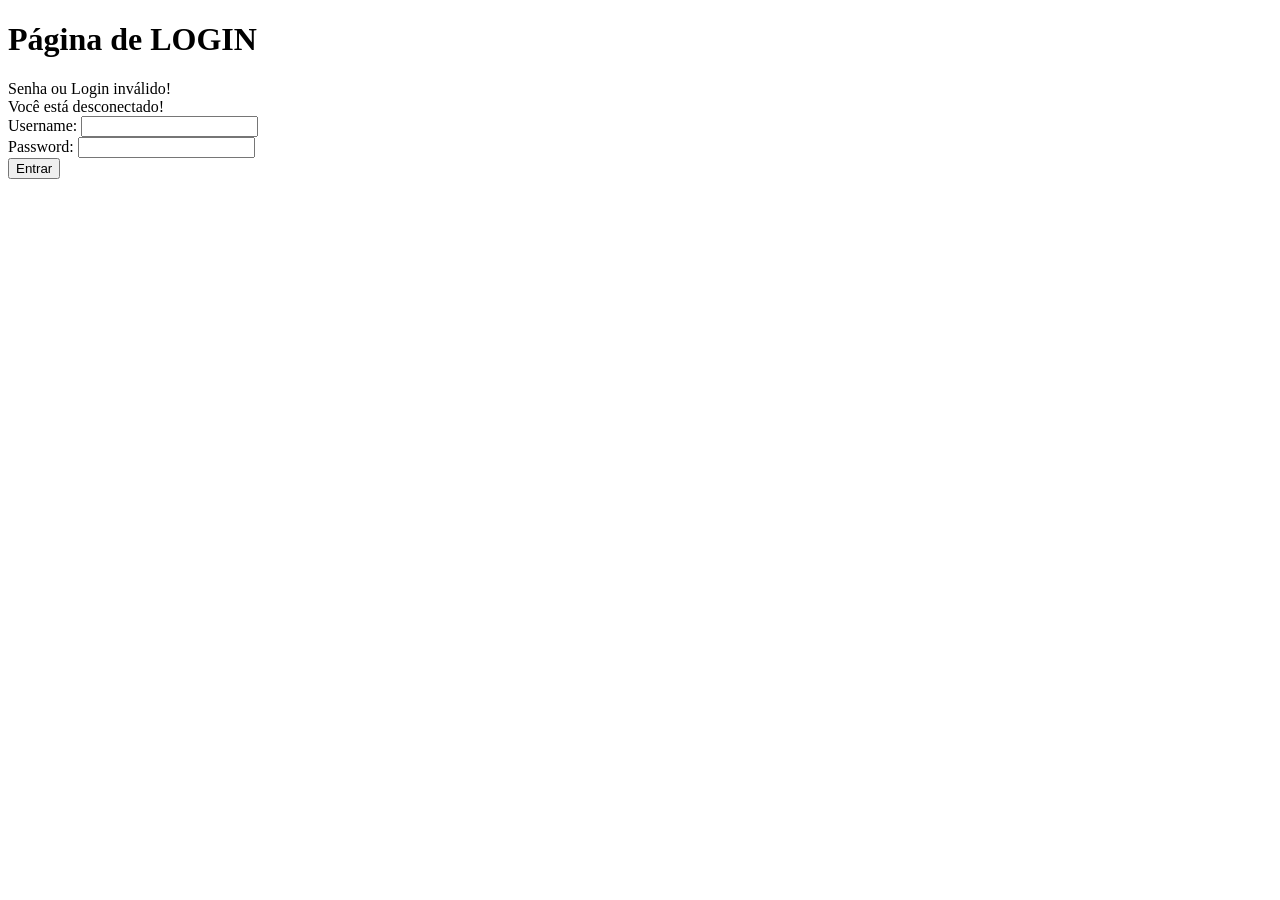
==== src/main/resources/templates/login.html @ d32ab02a "first commit 2" ====
<!DOCTYPE html>
<html xmlns="http://www.w3.org/1999/xhtml"
	xmlns:th="http://www.thymeleaf.org"
	xmlns:sec="http://www.thymeleaf.org/extras/spring-security">
<head>
    <meta charset="UTF-8">
    <meta name="viewport" content="width=device-width, initial-scale=1.0">
    <meta http-equiv="X-UA-Compatible" content="ie=edge">
    <title>Login</title>
<head>

</head>
<body>
	<h1>Página de LOGIN</h1>
	
	<div th:if="${param.error}">
		Senha ou Login inválido!
	</div>
	
	<div th:if="${param.logout}">
		Você está desconectado!
	</div>
	
	<form th:action="@{/login}" method="post">
		<div>
			<label>Username: <input type="text" name="username"/></label>
		</div>
		
		<div>
			<label>Password: <input type="password" name="password"/></label>
		</div>
	
		<div><input type="submit" value="Entrar"></div>
	
	</form>
	
</body>
</html>
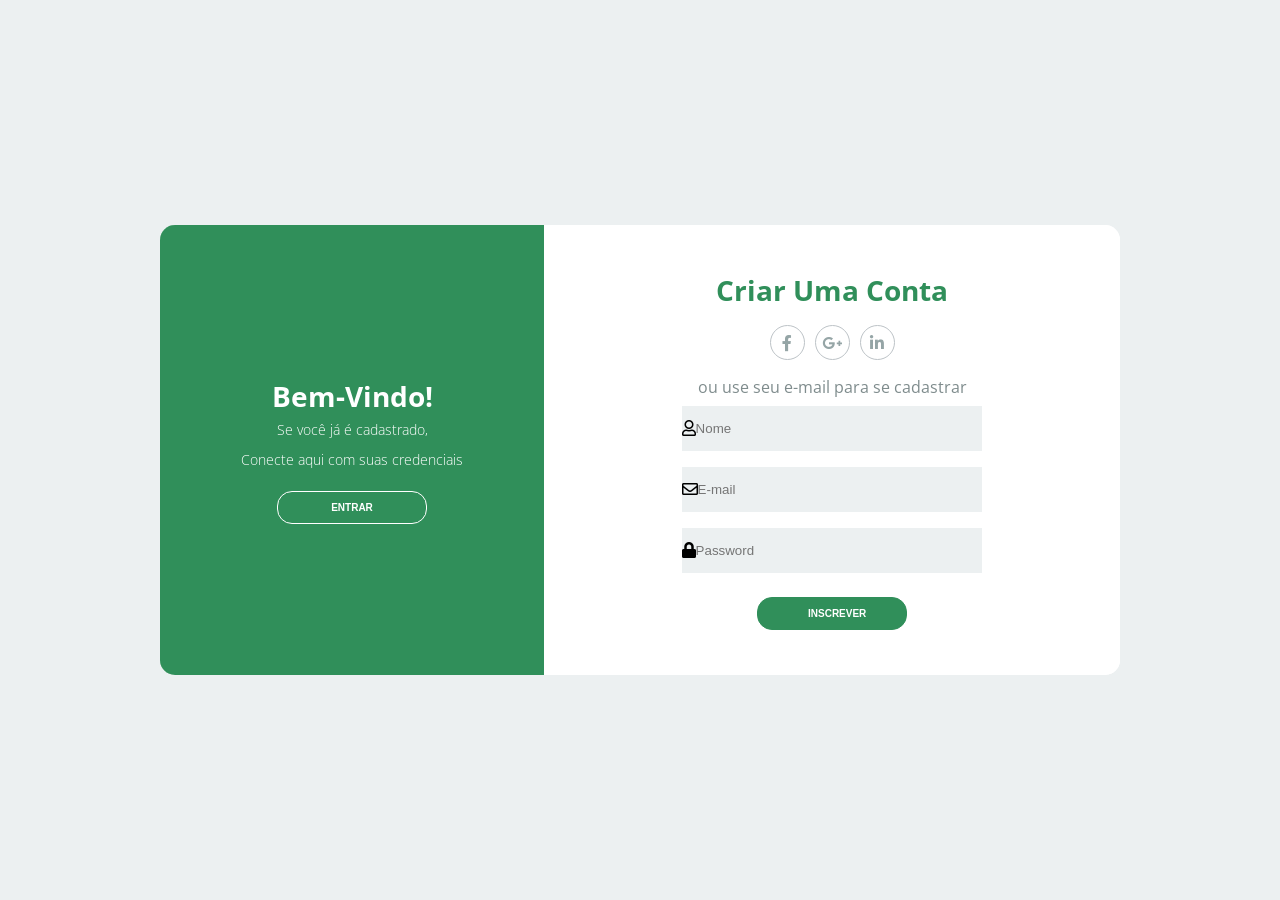
==== commit 342c422a: "Terminado até chegar no security no modulo 3" ====
--- a/src/main/resources/templates/login.html
+++ b/src/main/resources/templates/login.html
@@ -8,31 +8,130 @@
     <meta http-equiv="X-UA-Compatible" content="ie=edge">
     <title>Login</title>
 <head>
-
+	<link href="https://fonts.googleapis.com/css2?family=Roboto:wght@300;700&display=swap" rel="stylesheet">
+	<link rel="stylesheet" href="./css/style.css">
+	<link rel="stylesheet" href="https://use.fontawesome.com/releases/v5.8.2/css/all.css">
+<!-- 		<link th:href="@{/webjars/bootstrap/css/bootstrap.min.css}" -->
+<!-- 			rel="stylesheet" /> -->
+		
+<!-- 		<link th:href="@{/webjars/bootstrap/css/bootstrap-theme.min.css}" -->
+<!-- 			rel="stylesheet" /> -->
+		
+<!-- 		<link th:href="@{/webjars/font-awesome/css/font-awesome.min.css}" -->
+<!-- 			rel="stylesheet" /> -->
+		
+<!-- 		<link th:href="@{./css/estilo.css}" rel="stylesheet" /> -->
 </head>
 <body>
-	<h1>Página de LOGIN</h1>
-	
-	<div th:if="${param.error}">
-		Senha ou Login inválido!
+	<div class="container">
+		<div class="content first-content">
+			<div class="first-column">
+				<h2 class="title title-primary">Bem-vindo!</h2>
+				<p class="description description-primary">Se você já é cadastrado,</p>
+				<p class="description description-primary">Conecte aqui com suas credenciais</p>
+				<button id="signin" class="btn btn-primary">Entrar</button>
+			</div>
+			<div class="second-column">
+				<h2 class="title title-second">criar uma conta</h2>
+				<div class="social-media">
+					<ul class="list-social-media">
+					<a class="link-social-media" href="https://www.facebook.com/prluciohermano" target="_blank">
+						<li class="item-social-media">
+								<i class="fab fa-facebook-f"></i>
+							</li>
+					</a>
+					<a class="link-social-media" href="https://www.instagram.com/prluciohermano" target="_blank">
+						<li class="item-social-media">
+							<i class="fab fa-google-plus-g"></i>
+							</li>
+					</a>
+					<a class="link-social-media" href="www.linkedin.com/in/lucio-hermano-batista" target="_blank">	
+						<li class="item-social-media">
+							<i class="fab fa-linkedin-in"></i>
+						</li>
+					  </a>
+					</ul>
+				</div> <!-- social media -->
+				<p class="descripton description-second">ou use seu e-mail para se cadastrar</p>
+				<form class="form" th:action="login" role="form" method="POST">
+					<label class="label-input" for="">
+						<i class="far fa-user icon-modif"></i>
+						<input type="text" placeholder="Nome">
+					</label>
+					
+					<label class="label-input" for="">
+						<i class="far fa-envelope icon-modif"></i>
+						<input type="email" placeholder="E-mail">
+					</label>
+					
+					<label class="label-input" for="">
+						<i class="fas fa-lock icon-modif"></i>
+						<input type="password" placeholder="Password">
+					</label>
+					
+					<button class="btn btn-second">inscrever</button>
+				</form>
+			</div><!-- second column -->
+		</div> <!-- first content -->
+		<div class="content second-content">
+		<div class="first-column">
+				<h2 class="title title-primary">Olá, amigo!</h2>
+				<p class="description description-primary">Insira seus dados pessoais</p>
+				<p class="description description-primary">e vamos começar juntos!</p>
+				<button id="signup" class="btn btn-primary">inscrever</button>
+			</div>
+			<div class="second-column">
+				<h2 class="title title-second">conecte-se as nossas redes!</h2>
+				<div class="social-media">
+					<ul class="list-social-media">
+					<a class="link-social-media" href="https://www.facebook.com/prluciohermano" target="_blank">
+						<li class="item-social-media">
+								<i class="fab fa-facebook-f"></i>
+							</li>
+					</a>
+					<a class="link-social-media" href="https://www.instagram.com/prluciohermano" target="_blank">
+						<li class="item-social-media">
+							<i class="fab fa-google-plus-g"></i>
+							</li>
+					</a>
+					<a class="link-social-media" href="www.linkedin.com/in/lucio-hermano-batista" target="_blank">	
+						<li class="item-social-media">
+							<i class="fab fa-linkedin-in"></i>
+						</li>
+					  </a>
+					</ul>
+				</div> <!-- social media -->
+				<p class="descripton description-second">ou entre com seu usuário e senha</p>
+				<div th:if="${param.error}">
+					<div class="alert alert-danger">Usuário e/ou inválidos!</div>
+				</div>
+
+				<div th:if="${param.logout}">
+					<div class="alert alert-info">Até logo!</div>
+				</div>
+				
+				<form class="form" method="POST">
+<!-- 				<form class="form" action="pessoas" method="POST"> -->
+					<label class="label-input" for="username">
+						<i class="far fa-envelope icon-modif"></i>
+						<input type="text" placeholder="seu usuário" name="username" id="username">
+					</label>
+					<label class="label-input" for="password">
+						<i class="fas fa-lock icon-modif"></i>
+						<input type="password" placeholder="sua senha" name="password" id="password">
+					</label>
+						<div class="signuptam">
+						<label for="remember-me">Lembrar?</label>
+						<input type="checkbox" id="remember-me" name="remember-me" />
+						</div>
+					<a class="password" href="#">esqueceu sua senha?</a>
+					<button name="Logar"  type="submit" class="btn btn-second">Logar</button>
+<!-- 					<button name="Logar"  type="submit" value="pessoas" class="btn btn-second">Logar</button> -->
+<!-- 					<input type="hidden" th:name="${_csrf.parameterName}" th:value="${_csrf.token}" /> -->
+				</form>
+			</div><!-- second column -->
+		</div><!-- second content -->
 	</div>
-	
-	<div th:if="${param.logout}">
-		Você está desconectado!
-	</div>
-	
-	<form th:action="@{/login}" method="post">
-		<div>
-			<label>Username: <input type="text" name="username"/></label>
-		</div>
-		
-		<div>
-			<label>Password: <input type="password" name="password"/></label>
-		</div>
-	
-		<div><input type="submit" value="Entrar"></div>
-	
-	</form>
-	
+<script src="./js/app.js"></script>
 </body>
 </html>
--- a/src/main/resources/templates/css/style.css
+++ b/src/main/resources/templates/css/style.css
@@ -0,0 +1,524 @@
+@import url('https://fonts.googleapis.com/css?family=Open+Sans:300,400,700&display=swap');
+* {
+    margin: 0;
+    padding: 0;
+    box-sizing: border-box;
+}
+body {
+    font-family: 'Open Sans', sans-serif;
+}
+.container {
+    display: flex;
+    justify-content: center;
+    align-items: center;
+    height: 100vh;
+    background-color: #ecf0f1;
+}
+.content {
+    background-color: #fff;
+    border-radius: 15px;
+    width: 960px;
+    height: 50%;
+    justify-content: space-between;
+    align-items: center;
+    position: relative;
+}
+.content::before {
+    content: "";
+    position: absolute;
+    background-color: #308f5a;
+    width: 40%;
+    height: 100%;
+    border-top-left-radius: 15px;
+    border-bottom-left-radius: 15px;
+
+
+    left: 0;
+}
+
+.signuptam {
+	display: flex;
+    justify-content: center;
+    flex-direction: column;
+    align-items: self-start;
+    width: 20px;
+    height: 40px;
+}
+
+.title {
+    font-size: 28px;
+    font-weight: bold;
+    text-transform: capitalize;
+}
+.title-primary {
+    color: #fff;
+}
+.title-second {
+    color: #308f5a;
+}
+.description {
+    font-size: 14px;
+    font-weight: 300;
+    line-height: 30px;
+}
+.description-primary {
+    color: #fff;
+}
+.description-second {
+    color: #7f8c8d;
+}
+.btn {
+    border-radius: 15px;
+    text-transform: uppercase;
+    color: #fff;
+    font-size: 10px;
+    padding: 10px 50px;
+    cursor: pointer;
+    font-weight: bold;
+    width: 150px;
+    align-self: center;
+    border: none;
+    margin-top: 1rem;
+}
+.btn-primary {
+    background-color: transparent;
+    border: 1px solid #fff;
+    transition: background-color .5s;
+}
+.btn-primary:hover {
+    background-color: #fff;
+    color: #308f5a;
+}
+.btn-second {
+    background-color: #308f5a;
+    border: 1px solid #308f5a;
+    transition: background-color .5s;
+}
+.btn-second:hover {
+    background-color: #fff;
+    border: 1px solid #308f5a;
+    color: #308f5a;
+}
+.first-content {
+    display: flex;
+}
+.first-content .second-column {
+    z-index: 11;
+}
+.first-column {
+    text-align: center;
+    width: 40%;
+    z-index: 10;
+}
+.second-column {
+    width: 60%;
+    display: flex;
+    flex-direction: column;
+    align-items: center;
+}
+.social-media {
+    margin: 1rem 0;
+}
+.link-social-media:not(:first-child){
+    margin-left: 10px;
+}
+.link-social-media .item-social-media {
+    transition: background-color .5s;
+}
+.link-social-media:hover .item-social-media{
+    background-color: #308f5a;
+    color: #fff;
+    border-color: #308f5a;
+}
+.list-social-media {
+    display: flex;
+    list-style-type: none;
+}
+.item-social-media {
+    border: 1px solid #bdc3c7;
+    border-radius: 50%;
+    width: 35px;
+    height: 35px;
+    line-height: 35px;
+    text-align: center;
+    color: #95a5a6;
+}
+.form {
+    display: flex;
+    flex-direction: column;
+    width: 55%;
+}
+.form input {
+    height: 45px;
+    width: 100%;
+    border: none;
+    background-color: #ecf0f1;
+}
+input:-webkit-autofill 
+{    
+    -webkit-box-shadow: 0 0 0px 1000px #ecf0f1 inset !important;
+    -webkit-text-fill-color: #000 !important;
+}
+.label-input {
+    background-color: #ecf0f1;
+    display: flex;
+    align-items: center;
+    margin: 8px;
+}
+.icon-modify {
+    color: #7f8c8d;
+    padding: 0 5px;
+}
+
+/* second content*/
+
+.second-content {
+    position: absolute;
+    display: flex;
+}
+.second-content .first-column {
+    order: 2;
+    z-index: -1;
+}
+.second-content .second-column {
+    order: 1;
+    z-index: -1;
+}
+.password {
+    color: #34495e;
+    font-size: 14px;
+    margin: 15px 0;
+    text-align: center;
+}
+.password::first-letter {
+    text-transform: capitalize;
+}
+
+
+
+.sign-in-js .first-content .first-column {
+    z-index: -1;
+}
+
+.sign-in-js .second-content .second-column {
+    z-index: 11;
+}
+.sign-in-js .second-content .first-column {
+    z-index: 13;
+}
+
+.sign-in-js .content::before {
+    left: 60%;
+    border-top-left-radius: 0;
+    border-bottom-left-radius: 0;
+    border-top-right-radius: 15px;
+    border-bottom-right-radius: 15px;
+    animation: slidein 1.3s; /*MODIFIQUEI DE 3s PARA 1.3s*/
+
+    z-index: 12;
+}
+
+.sign-up-js .content::before {
+    animation: slideout 1.3s; /*MODIFIQUEI DE 3s PARA 1.3s*/
+
+    z-index: 12;
+}
+
+.sign-up-js .second-content .first-column,
+.sign-up-js .second-content .second-column {
+    z-index: -1;
+}
+
+.sign-up-js .first-content .second-column {
+    z-index: 11;
+}
+
+.sign-up-js .first-content .first-column {
+    z-index: 13;    
+}
+
+
+/* DESLOCAMENTO CONTE�DO ATR�S DO CONTENT:BEFORE*/
+.sign-in-js .first-content .second-column {
+
+    z-index: -1;
+    position: relative;
+    animation: deslocamentoEsq 1.3s; /*MODIFIQUEI DE 3s PARA 1.3s*/
+}
+
+.sign-up-js .second-content .second-column {
+    position: relative;
+    z-index: -1;
+    animation: deslocamentoDir 1.3s; /*MODIFIQUEI DE 3s PARA 1.3s*/
+}
+
+/*ANIMA��OO CSS PARA O CONTE�DO*/
+
+@keyframes deslocamentoEsq {
+
+    from {
+        left: 0;
+        opacity: 1;
+        z-index: 12;
+    }
+
+    25% {
+        left: -80px;
+        opacity: .5;
+        /* z-index: 12; N�O H� NECESSIDADE */
+    }
+
+    50% {
+        left: -100px;
+        opacity: .2;
+        /* z-index: 12; N�O H� NECESSIDADE */
+    }
+
+    to {
+        left: -110px;
+        opacity: 0;
+        z-index: -1;
+    }
+}
+
+
+@keyframes deslocamentoDir {
+
+    from {
+        left: 0;
+        z-index: 12;
+    }
+
+    25% {
+        left: 80px;
+        /* z-index: 12;  N�O H� NECESSIDADE*/
+    }
+
+    50% {
+        left: 100px;
+        /* z-index: 12; N�O H� NECESSIDADE*/
+        /* background-color: yellow;  Exemplo que dei no v�deo*/
+    }
+
+    to {
+        left: 110px;
+        z-index: -1;
+    }
+}
+
+
+/*ANIMA��O CSS*/
+
+@keyframes slidein {
+
+    from {
+        left: 0;
+        width: 40%;
+    }
+
+    25% {
+        left: 5%;
+        width: 50%;
+    }
+
+    50% {
+        left: 25%;
+        width: 60%;
+    }
+
+    75% {
+        left: 45%;
+        width: 50%;
+    }
+
+    to {
+        left: 60%;
+        width: 40%;
+    }
+}
+
+@keyframes slideout {
+
+    from {
+        left: 60%;
+        width: 40%;
+    }
+
+    25% {
+        left: 45%;
+        width: 50%;
+    }
+
+    50% {
+        left: 25%;
+        width: 60%;
+    }
+
+    75% {
+        left: 5%;
+        width: 50%;
+    }
+
+    to {
+        left: 0;
+        width: 40%;
+    }
+}
+/*VERS�O MOBILE*/
+@media screen and (max-width: 1040px) {
+    .content {
+        width: 100%;
+        height: 100%;
+    }
+
+    .content::before {
+        width: 100%;
+        height: 40%;
+        top: 0;
+        border-radius: 0;
+    }
+    .first-content, .second-content {
+        flex-direction: column;
+        justify-content: space-around;
+    }
+
+    .first-column, .second-column {
+        width: 100%;
+    }
+    
+    .sign-in-js .content::before {
+        top: 60%;
+        left: 0;
+        border-radius: 0;
+
+    }
+
+    .form {
+        width: 90%;
+    }
+    
+    /* ANIMA��O MOBILE CSS*/
+
+    @keyframes deslocamentoEsq {
+
+        from {
+            top: 0;
+            opacity: 1;
+            z-index: 12;
+        }
+    
+        25% {
+            top: -80px;
+            opacity: .5;
+            /* z-index: 12; N�O H� NECESSIDADE */
+        }
+    
+        50% {
+            top: -100px;
+            opacity: .2;
+            /* z-index: 12; N�O H� NECESSIDADE */
+        }
+    
+        to {
+            top: -110px;
+            opacity: 0;
+            z-index: -1;
+        }
+    }
+    
+    
+    @keyframes deslocamentoDir {
+    
+        from {
+            top: 0;
+            z-index: 12;
+        }
+    
+        25% {
+            top: 80px;
+            /* z-index: 12;  N�O H� NECESSIDADE*/
+        }
+    
+        50% {
+            top: 100px;
+            /* z-index: 12; N�O H� NECESSIDADE*/
+            /* background-color: yellow;  Exemplo que dei no v�deo*/
+        }
+    
+        to {
+            top: 110px;
+            z-index: -1;
+        }
+    }
+    
+    
+    
+    @keyframes slidein {
+    
+        from {
+            top: 0;
+            height: 40%;
+        }
+    
+        25% {
+            top: 5%;
+            height: 50%;
+        }
+    
+        50% {
+            top: 25%;
+            height: 60%;
+        }
+    
+        75% {
+            top: 45%;
+            height: 50%;
+        }
+    
+        to {
+            top: 60%;
+            height: 40%;
+        }
+    }
+    
+    @keyframes slideout {
+    
+        from {
+            top: 60%;
+            height: 40%;
+        }
+    
+        25% {
+            top: 45%;
+            height: 50%;
+        }
+    
+        50% {
+            top: 25%;
+            height: 60%;
+        }
+    
+        75% {
+            top: 5%;
+            height: 50%;
+        }
+    
+        to {
+            top: 0;
+            height: 40%;
+        }
+    }
+   
+}
+
+@media screen and (max-width: 740px) {
+    .form {
+        width: 50%;
+    }
+}
+
+@media screen and (max-width: 425px) {
+    .form {
+        width: 100%;
+    }
+}
